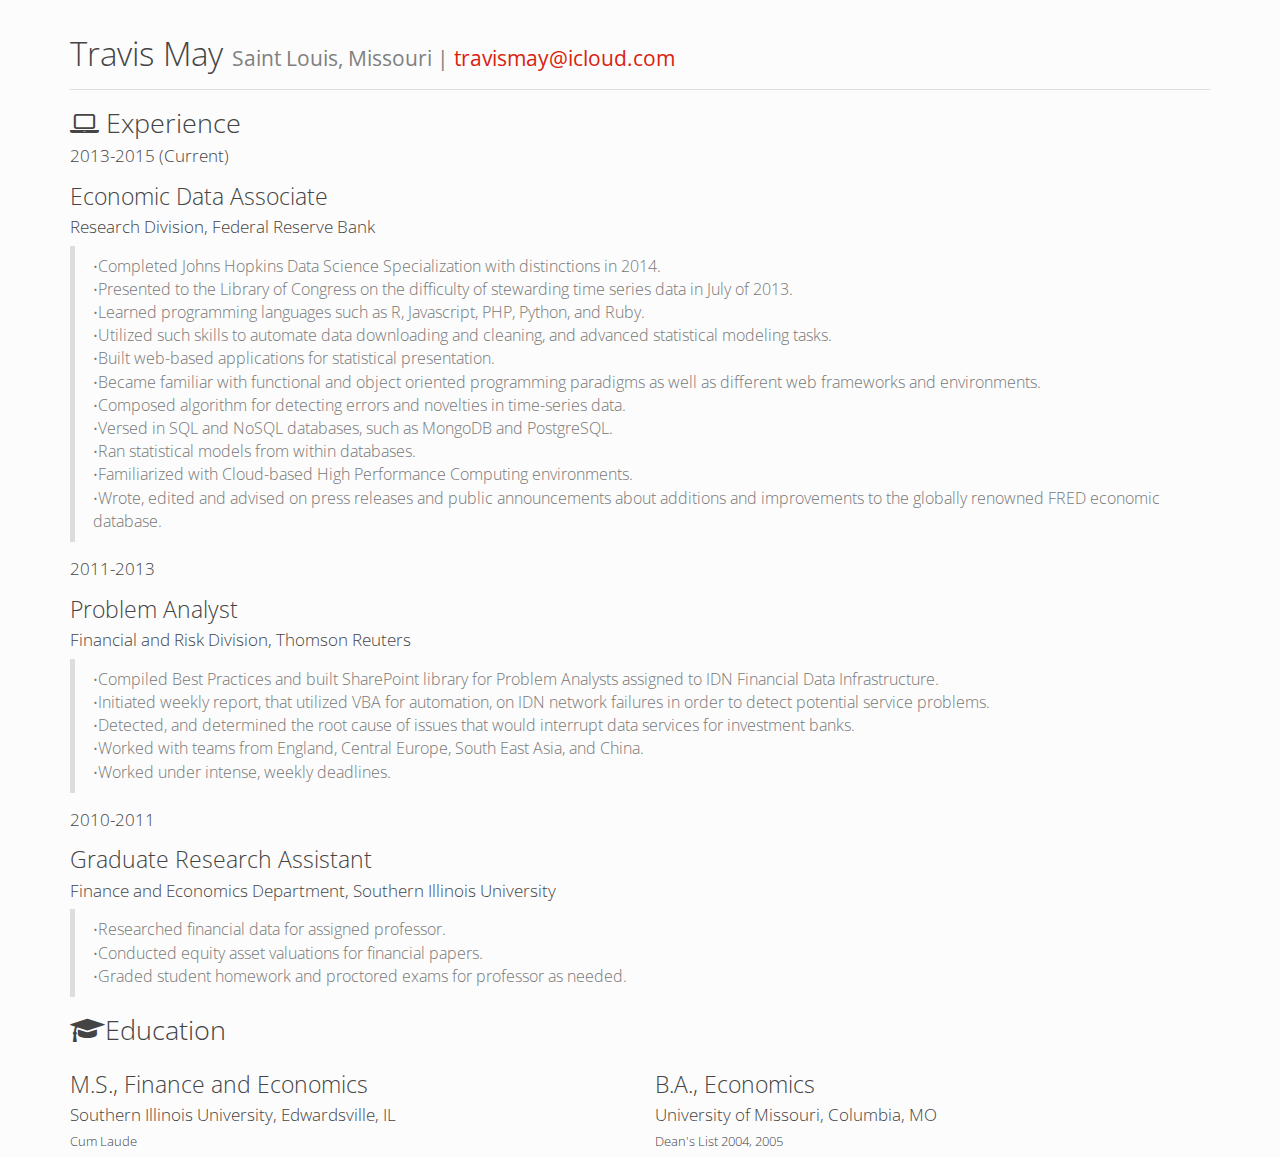
==== index.html @ 6e019c4c "Update index.html" ====
<!DOCTYPE html>

<html>

<head>

<meta http-equiv="Content-Type" content="text/html; charset=utf-8" />

<link href="https://maxcdn.bootstrapcdn.com/font-awesome/4.2.0/css/font-awesome.min.css" rel="stylesheet">
<link rel="stylesheet" type="text/css" href="css/bootstrap.css"/>

<title>Travis May</title>

<!-- HTML5 shim and Respond.js for IE8 support of HTML5 elements and media queries -->
<!--[if lt IE 9]>
<script src="https://oss.maxcdn.com/html5shiv/3.7.2/html5shiv.min.js"></script>
<script src="https://oss.maxcdn.com/respond/1.4.2/respond.min.js"></script>
<![endif]-->

</head>

<style>
  ul {
    list-style-type: none;
    padding:0;
    margin:0;
  }
  ul li:before{ content:"•"; font-size:10pt; }
</style>

<body>

<div class="container">

  <div class="page-header" id="banner">
    <h1>Travis May
    <small>Saint Louis, Missouri |
      <a href="mailto:travismay@icloud.com">travismay@icloud.com</a></small></h1>

</div>

<!-- Work Experience Section -->

  <div id="experience" class="section level2">
    <h2><i class="fa fa-laptop"></i>
      Experience</h2>
    <div id="current" class="section level4">
    <h4>2013-2015 (Current)</h4>
    </div>

    <!-- Panel test -->


    <div id="economic-data-associate" class="section level3">
    <h3>Economic Data Associate</h3>
    <h4>Research Division, Federal Reserve Bank</h4>
    <blockquote>
    <ul>
      <li>Completed Johns Hopkins Data Science Specialization with distinctions in 2014.</li>
      <li>Presented to the Library of Congress on the difficulty of stewarding time series data in July of 2013.
       </li>
    <li>Learned programming languages such as R, Javascript, PHP, Python, and Ruby.</li>
    <li>Utilized such skills to automate data downloading and cleaning, and advanced statistical modeling tasks.</li>
    <li>Built web-based applications for statistical presentation.</li>
    <li>Became familiar with functional and object oriented programming paradigms as well as different web frameworks and environments.</li>
    <li>Composed algorithm for detecting errors and novelties in time-series data.</li>
    <li>Versed in SQL and NoSQL databases, such as MongoDB and PostgreSQL.</li>
    <li>Ran statistical models from within databases.</li>
    <li>Familiarized with Cloud-based High Performance Computing environments.</li>
    <li>Wrote, edited and advised on press releases and public announcements about additions and improvements to the globally renowned FRED economic database.</li>
    </ul>
    </blockquote>
    </div>

<div id="section" class="section level4">
<h4>2011-2013</h4>
</div>
<h3>Problem Analyst</h3>
<div id="financial-and-risk-division-thomson-reuters" class="section level4">
<h4>Financial and Risk Division, Thomson Reuters</h4>
<blockquote>
<ul>
<li>Compiled Best Practices and built SharePoint library for Problem Analysts assigned to IDN Financial Data Infrastructure.</li>
<li>Initiated weekly report, that utilized VBA for automation, on IDN network failures in order to detect potential service problems.</li>
<li>Detected, and determined the root cause of issues that would interrupt data services for investment banks.</li>
<li>Worked with teams from England, Central Europe, South East Asia, and China.</li>
<li>Worked under intense, weekly deadlines.</li>
</ul>
</blockquote>
</div>
<div id="section-1" class="section level4">
<h4>2010-2011</h4>
</div>
</div>
<div id="graduate-research-assistant" class="section level3">
  <h3>Graduate Research Assistant</h3>
  <div id="finance-and-economics-department-southern-illinois-university" class="section level4">
  <h4>Finance and Economics Department, Southern Illinois University</h4>
      <blockquote>
        <ul>
          <li>Researched financial data for assigned professor.</li>
          <li>Conducted equity asset valuations for financial papers.</li>
          <li>Graded student homework and proctored exams for professor as needed.</li>
        </ul>
      </blockquote>
    </div>
  </div>



<!-- Education section -->
<div id="education" class="section level2">
  <h2><i class="fa fa-graduation-cap"></i>Education</h2>
  <div class="row">
    <div id="m.s.-finance-and-economics" class="col-md-6">
      <h3>M.S., Finance and Economics</h3>
      <h4>Southern Illinois University, Edwardsville, IL</h4>
      <h5>Cum Laude</h5>
    </div>
    <div id="b.a.-economics" class="col-md-6">
      <h3>B.A., Economics</h3>
      <h4>University of Missouri, Columbia, MO</h4>
      <h5>Dean's List 2004, 2005</h5>
    </div>
  </div>
</div>
<!-- </div> -->

</div>


</div>
<!-- Bootstrap core JavaScript
================================================== -->
<script src="https://ajax.googleapis.com/ajax/libs/jquery/1.11.0/jquery.min.js"></script>
<script src="https://maxcdn.bootstrapcdn.com/bootstrap/3.3.1/js/bootstrap.min.js"></script>
<script src="js/bootstrap.youtubepopup.js"></script>
<script type="text/javascript">
  $(function () {
    $("a.youtube").YouTubeModal({autoplay:0, width:640, height:480});
  });
</script>
</body>
</html>
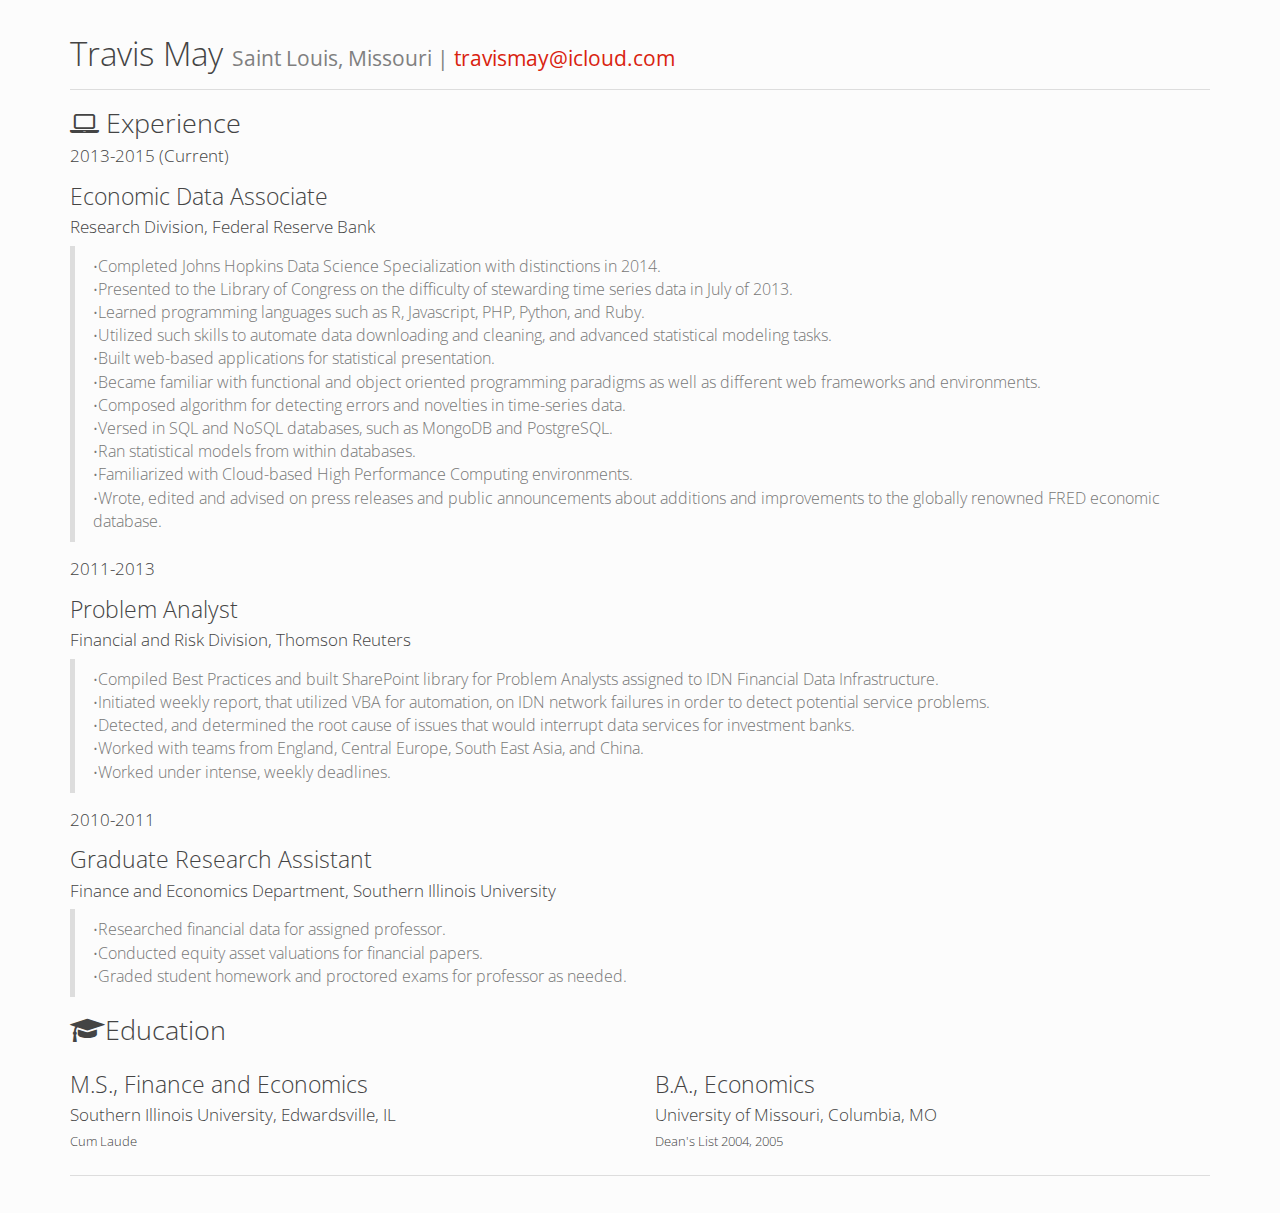
==== commit a8514502: "Update index.html" ====
--- a/index.html
+++ b/index.html
@@ -126,7 +126,15 @@
 </div>
 <!-- </div> -->
 
+<hr class="margin">
+<div class="container">
+  <footer>
+
+  </br>
+
+  </footer>
 </div>
+
 
 
 </div>
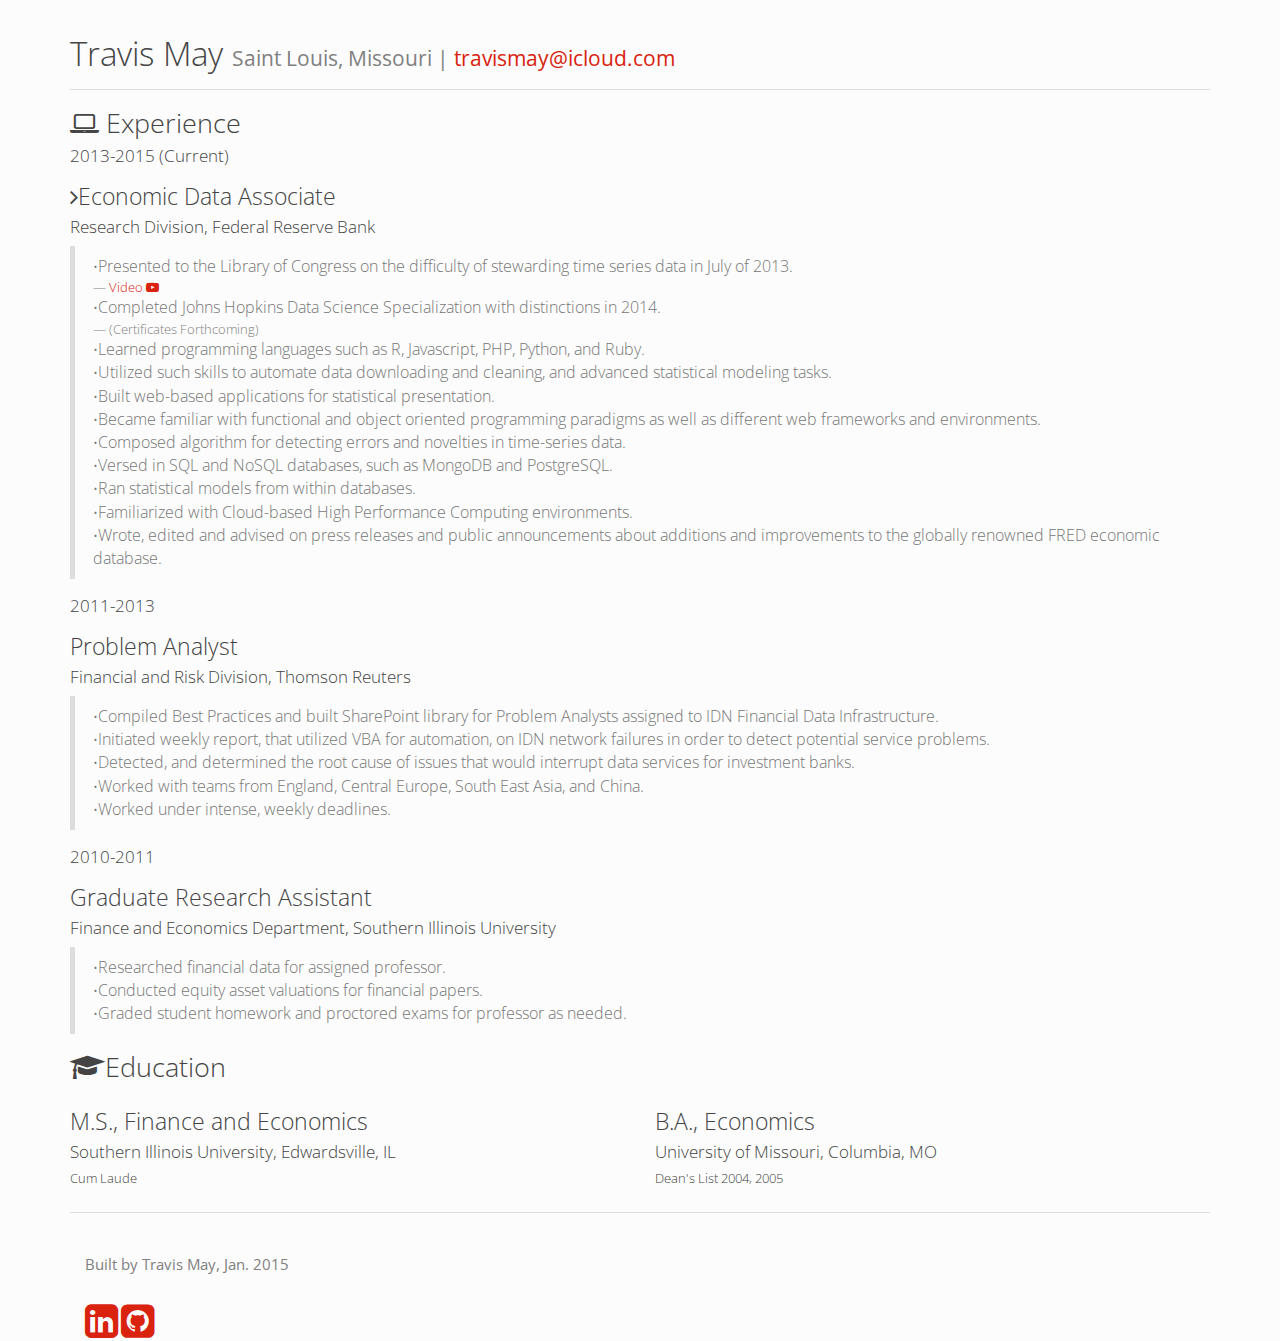
==== commit 404e5e10: "Update index.html" ====
--- a/index.html
+++ b/index.html
@@ -52,13 +52,14 @@
 
 
     <div id="economic-data-associate" class="section level3">
-    <h3>Economic Data Associate</h3>
+    <h3><i class="fa fa-angle-right fa-1x"></i>Economic Data Associate</h3>
     <h4>Research Division, Federal Reserve Bank</h4>
     <blockquote>
     <ul>
-      <li>Completed Johns Hopkins Data Science Specialization with distinctions in 2014.</li>
       <li>Presented to the Library of Congress on the difficulty of stewarding time series data in July of 2013.
-       </li>
+        <small><a class="youtube" href="http://youtu.be/qAMMYc9OUZs">Video <i class="fa fa-youtube-play"></i>
+      </small></a></li>
+    <li>Completed Johns Hopkins Data Science Specialization with distinctions in 2014. <small>(Certificates Forthcoming)</small></li>
     <li>Learned programming languages such as R, Javascript, PHP, Python, and Ruby.</li>
     <li>Utilized such skills to automate data downloading and cleaning, and advanced statistical modeling tasks.</li>
     <li>Built web-based applications for statistical presentation.</li>
@@ -129,12 +130,14 @@
 <hr class="margin">
 <div class="container">
   <footer>
-
+    <h3>
+      <small>Built by Travis May, Jan. 2015</small>
+    </h3>
   </br>
-
+  <a href="https://www.linkedin.com/profile/public-profile-settings?trk=prof-edit-edit-public_profile"><i class="fa fa-linkedin-square fa-3x"></i></a>
+  <a href="https://github.com/maxtiff"><i class="fa fa-github-square fa-3x"></i></a>
   </footer>
 </div>
-
 
 
 </div>
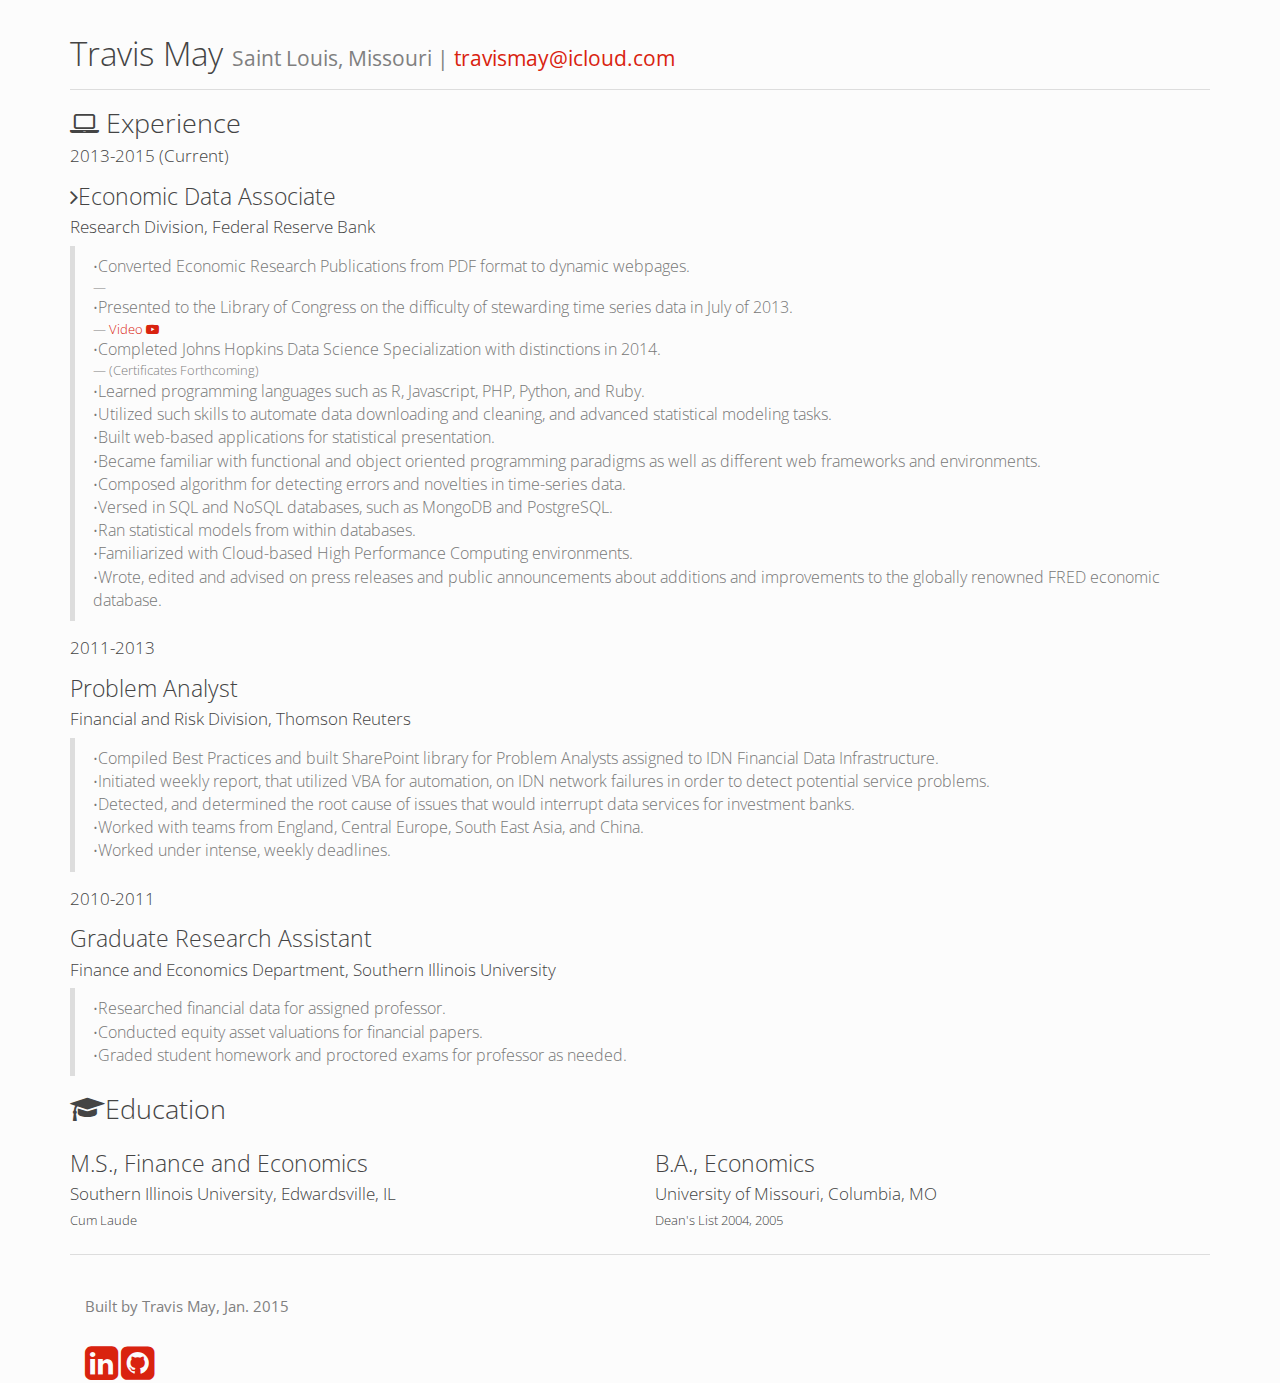
==== commit 1cfbae34: "Modify FED experience" ====
--- a/index.html
+++ b/index.html
@@ -56,6 +56,8 @@
     <h4>Research Division, Federal Reserve Bank</h4>
     <blockquote>
     <ul>
+    <li>Converted Economic Research Publications from PDF format to dynamic webpages.
+      <small><a href="https://research.stlouisfed.org/publications/usfd/>U.S. Financial Data <i class="fa fa-external-link-square"></i></a></small></li>
       <li>Presented to the Library of Congress on the difficulty of stewarding time series data in July of 2013.
         <small><a class="youtube" href="http://youtu.be/qAMMYc9OUZs">Video <i class="fa fa-youtube-play"></i>
       </small></a></li>
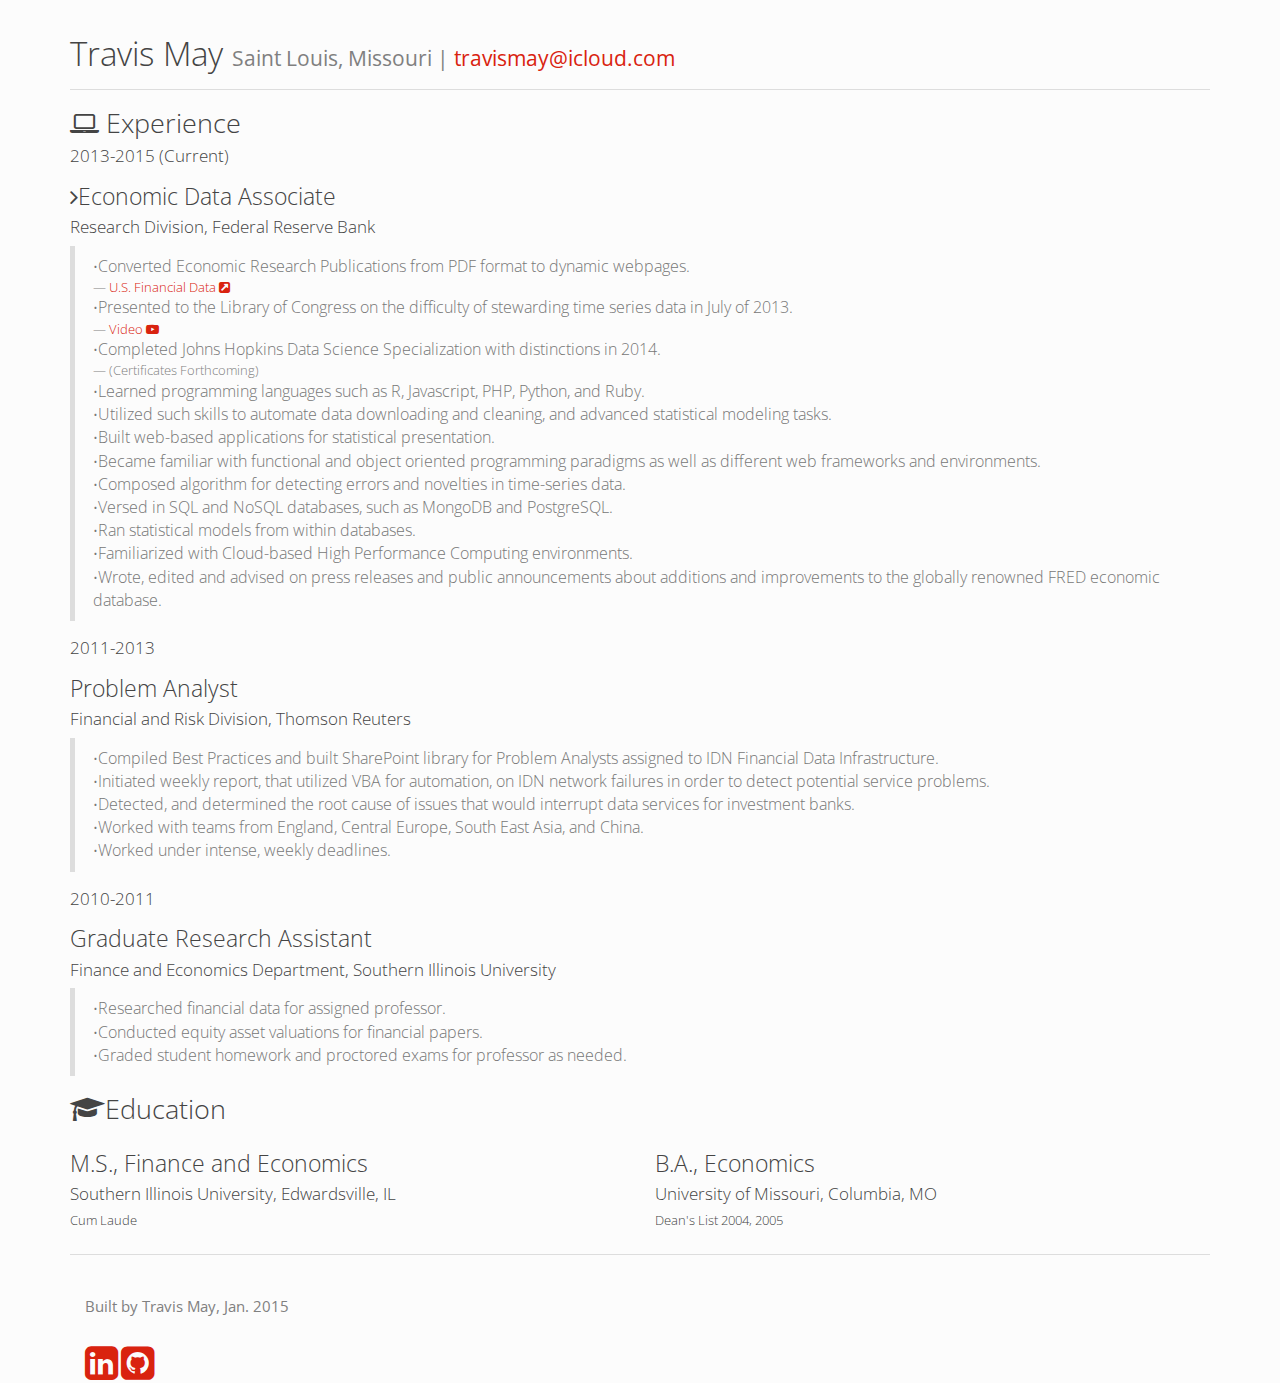
==== commit bbe28b56: "Update index.html" ====
--- a/index.html
+++ b/index.html
@@ -57,7 +57,8 @@
     <blockquote>
     <ul>
     <li>Converted Economic Research Publications from PDF format to dynamic webpages.
-      <small><a href="https://research.stlouisfed.org/publications/usfd/>U.S. Financial Data <i class="fa fa-external-link-square"></i></a></small></li>
+      <small><a href="https://research.stlouisfed.org/publications/usfd/">U.S. Financial Data <i class="fa fa-external-link-square"></i>
+      </small></a></li>
       <li>Presented to the Library of Congress on the difficulty of stewarding time series data in July of 2013.
         <small><a class="youtube" href="http://youtu.be/qAMMYc9OUZs">Video <i class="fa fa-youtube-play"></i>
       </small></a></li>
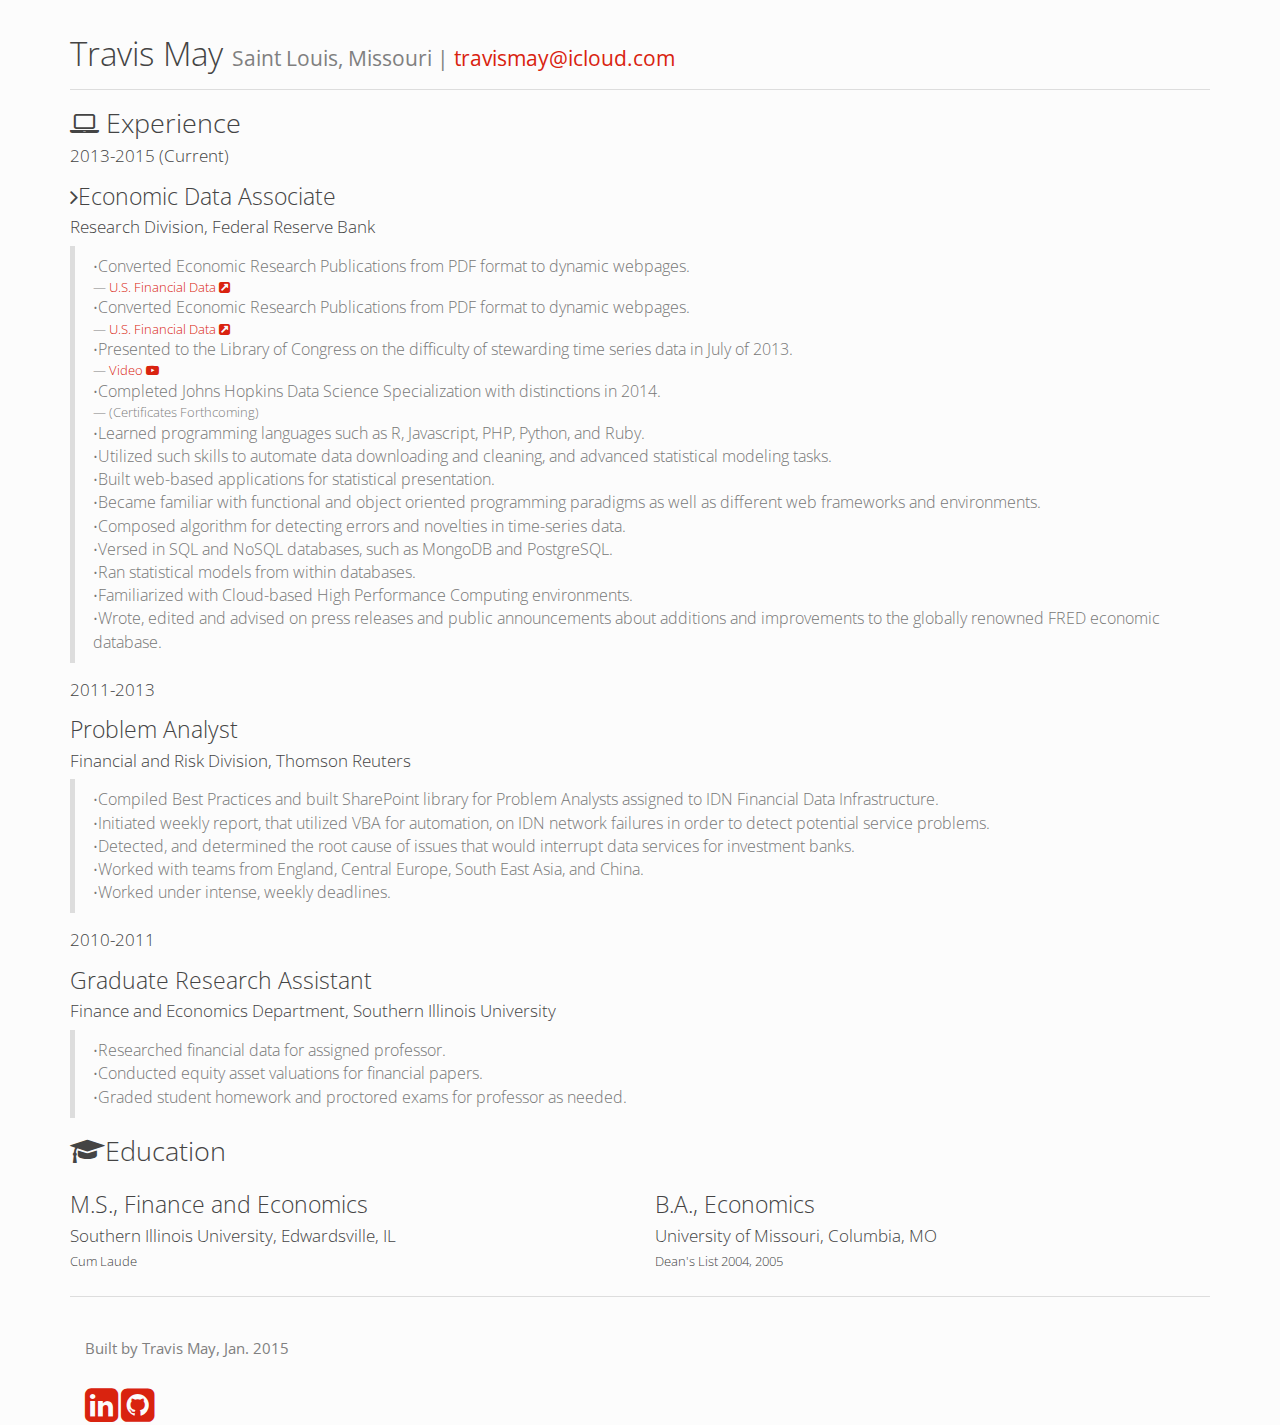
==== commit b47f4829: "Update index.html" ====
--- a/index.html
+++ b/index.html
@@ -58,6 +58,9 @@
     <ul>
     <li>Converted Economic Research Publications from PDF format to dynamic webpages.
       <small><a href="https://research.stlouisfed.org/publications/usfd/">U.S. Financial Data <i class="fa fa-external-link-square"></i>
+      </small></a></li>
+      <li>Converted Economic Research Publications from PDF format to dynamic webpages.
+        <small><a href="https://research.stlouisfed.org/publications/usfd/">U.S. Financial Data <i class="fa fa-external-link-square"></i>
       </small></a></li>
       <li>Presented to the Library of Congress on the difficulty of stewarding time series data in July of 2013.
         <small><a class="youtube" href="http://youtu.be/qAMMYc9OUZs">Video <i class="fa fa-youtube-play"></i>
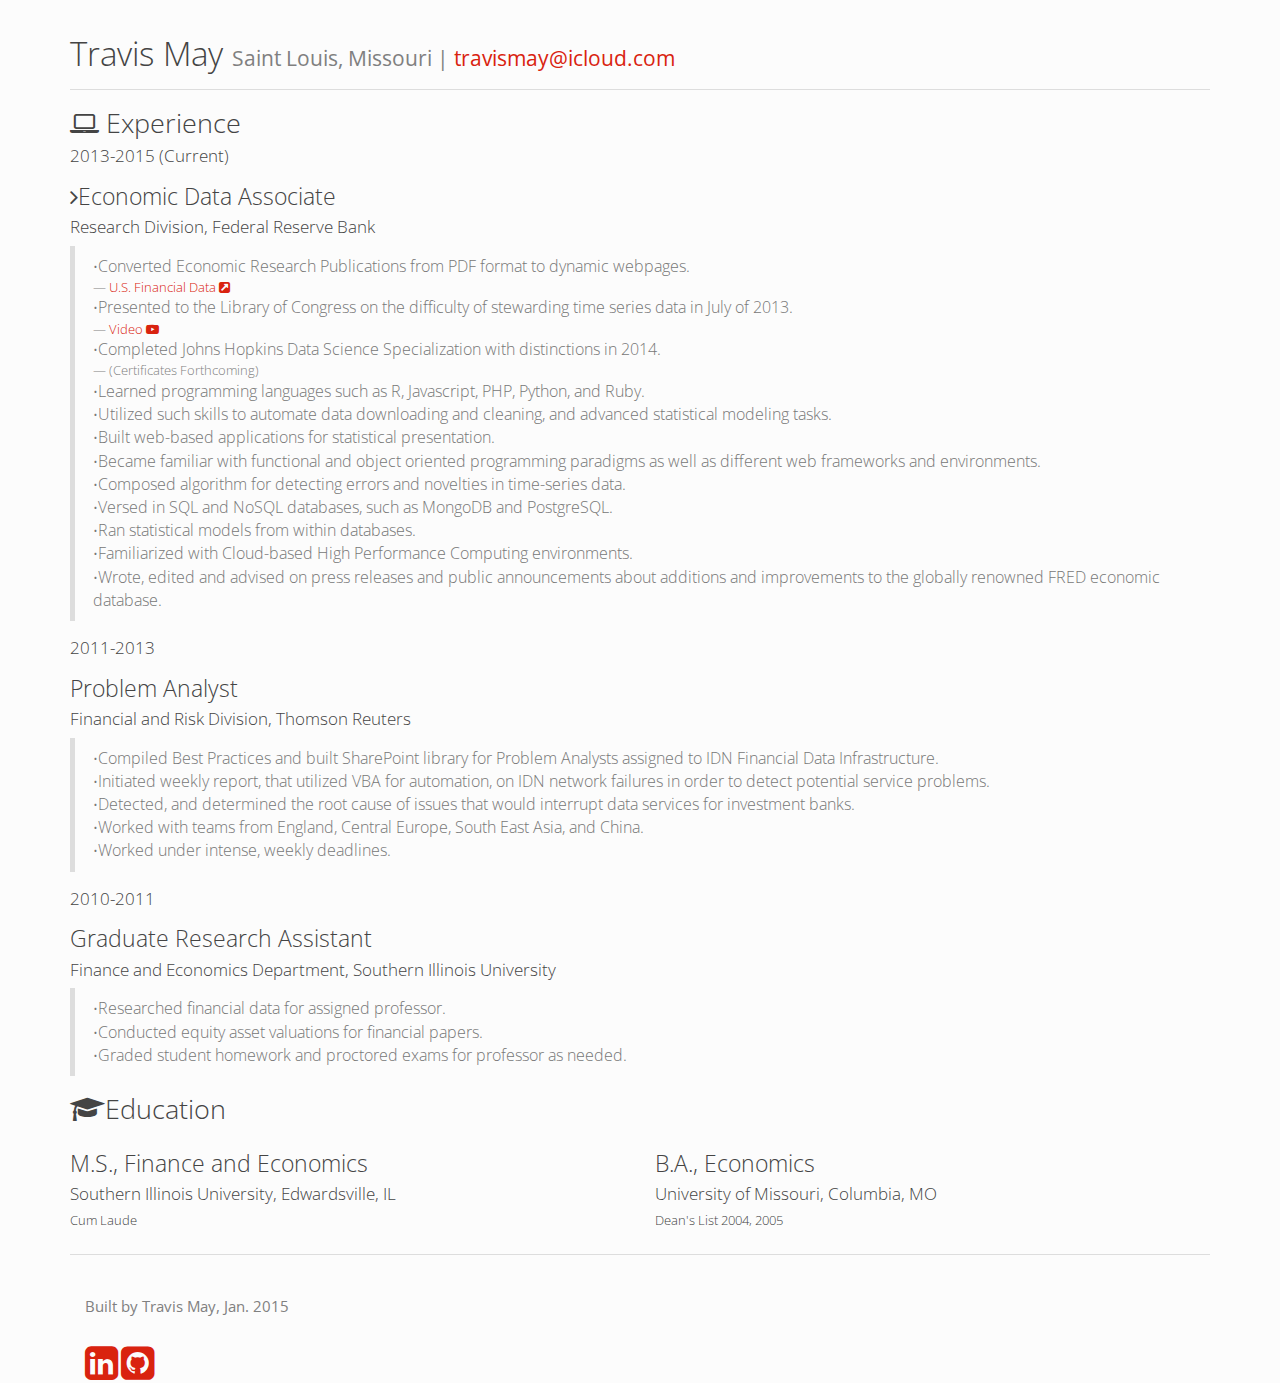
==== commit db81f274: "Remove extra link" ====
--- a/index.html
+++ b/index.html
@@ -56,9 +56,6 @@
     <h4>Research Division, Federal Reserve Bank</h4>
     <blockquote>
     <ul>
-    <li>Converted Economic Research Publications from PDF format to dynamic webpages.
-      <small><a href="https://research.stlouisfed.org/publications/usfd/">U.S. Financial Data <i class="fa fa-external-link-square"></i>
-      </small></a></li>
       <li>Converted Economic Research Publications from PDF format to dynamic webpages.
         <small><a href="https://research.stlouisfed.org/publications/usfd/">U.S. Financial Data <i class="fa fa-external-link-square"></i>
       </small></a></li>
